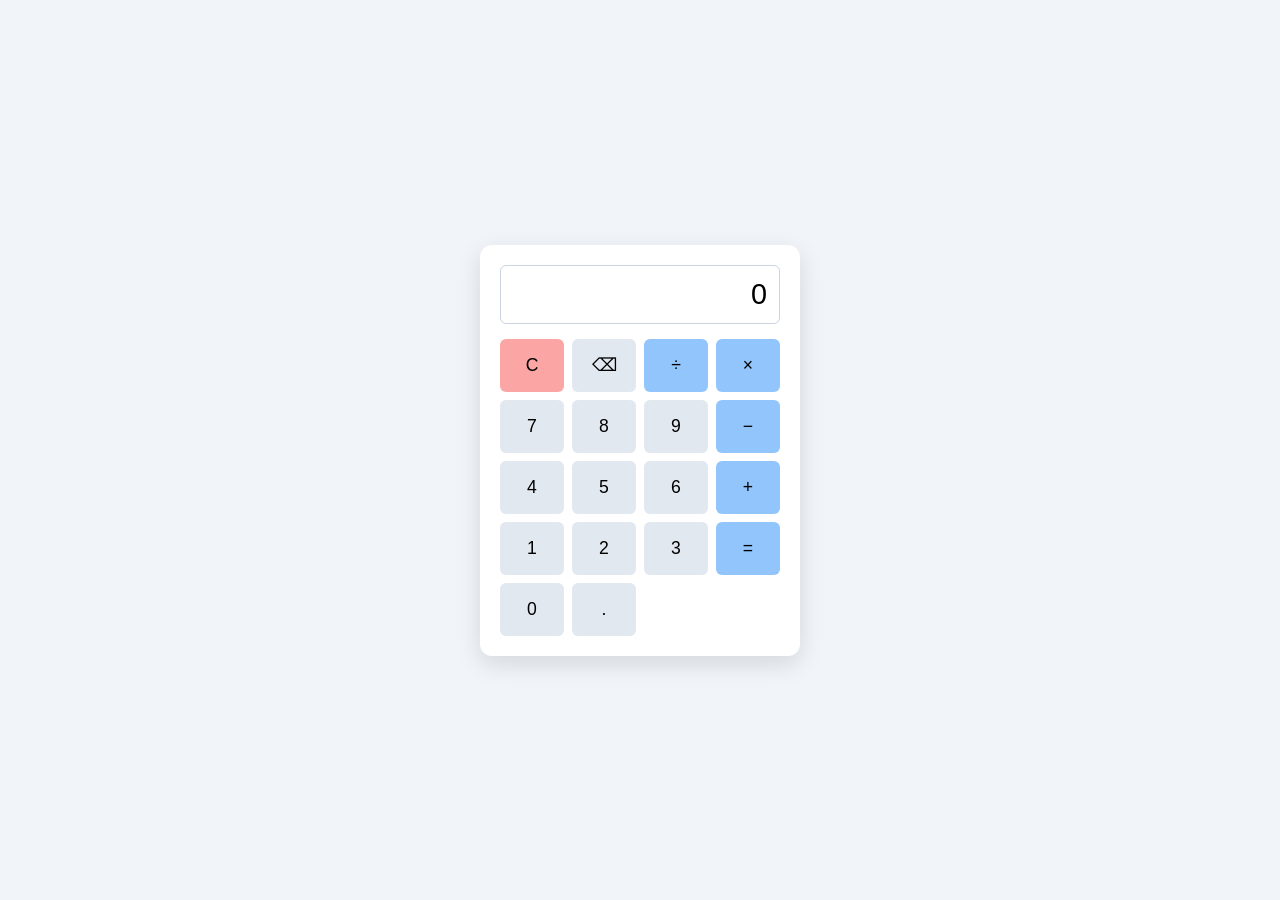
==== Program 6/calc.html @ 78b0bb3d "changes made" ====
<!DOCTYPE html>
<html lang="en">
<head>
	<meta charset="UTF-8">
	<meta name="viewport" content="width=device-width, initial-scale=1.0">
	<title>Simple Calculator</title>
	<style>
		* { box-sizing: border-box; }
		body {
			margin: 0;
			min-height: 100vh;
			display: grid;
			place-items: center;
			font-family: Arial, sans-serif;
			background: #f1f5f9;
		}
		.calculator {
			width: min(90vw, 320px);
			padding: 20px;
			border-radius: 12px;
			background: #ffffff;
			box-shadow: 0 8px 24px rgba(0, 0, 0, 0.12);
		}
		#display {
			width: 100%;
			margin-bottom: 15px;
			padding: 12px;
			border: 1px solid #cbd5e1;
			border-radius: 6px;
			font-size: 1.8rem;
			text-align: right;
		}
		.buttons {
			display: grid;
			grid-template-columns: repeat(4, 1fr);
			gap: 8px;
		}
		button {
			padding: 16px;
			border: 0;
			border-radius: 6px;
			background: #e2e8f0;
			font-size: 1.1rem;
			cursor: pointer;
		}
		button:hover { background: #cbd5e1; }
		.operator, .equals { background: #93c5fd; }
		.clear { background: #fca5a5; }
	</style>
</head>
<body>
	<main class="calculator">
		<input id="display" type="text" value="0" readonly aria-label="Calculator display">
		<div class="buttons">
			<button type="button" class="clear" data-action="clear">C</button>
			<button type="button" data-action="backspace">⌫</button>
			<button type="button" class="operator" data-value="/">÷</button>
			<button type="button" class="operator" data-value="*">×</button>
			<button type="button" data-value="7">7</button>
			<button type="button" data-value="8">8</button>
			<button type="button" data-value="9">9</button>
			<button type="button" class="operator" data-value="-">−</button>
			<button type="button" data-value="4">4</button>
			<button type="button" data-value="5">5</button>
			<button type="button" data-value="6">6</button>
			<button type="button" class="operator" data-value="+">+</button>
			<button type="button" data-value="1">1</button>
			<button type="button" data-value="2">2</button>
			<button type="button" data-value="3">3</button>
			<button type="button" class="equals" data-action="calculate">=</button>
			<button type="button" data-value="0">0</button>
			<button type="button" data-value=".">.</button>
		</div>
	</main>

	<script>
		const display = document.getElementById('display');
		let expression = '';

		function addValue(value) {
			if (display.value === 'Error') expression = '';
			expression += value;
			display.value = expression || '0';
		}

		function calculate() {
			if (!expression) return;
			try {
				if (!/^[0-9+\-*/.() ]+$/.test(expression)) throw new Error();
				const result = Function(`"use strict"; return (${expression})`)();
				if (!Number.isFinite(result)) throw new Error('Invalid result');
				expression = String(result);
				display.value = expression;
			} catch {
				expression = '';
				display.value = 'Error';
			}
		}

		document.querySelector('.buttons').addEventListener('click', (event) => {
			const button = event.target.closest('button');
			if (!button) return;
			if (button.dataset.action === 'clear') {
				expression = '';
				display.value = '0';
			} else if (button.dataset.action === 'backspace') {
				expression = expression.slice(0, -1);
				display.value = expression || '0';
			} else if (button.dataset.action === 'calculate') {
				calculate();
			} else {
				addValue(button.dataset.value);
			}
		});

		document.addEventListener('keydown', (event) => {
			const key = event.key;
			if (/^[0-9.]$/.test(key) || /^[+\-*/]$/.test(key)) {
				addValue(key);
			} else if (key === 'Enter' || key === '=') {
				event.preventDefault();
				calculate();
			} else if (key === 'Escape' || key.toLowerCase() === 'c') {
				expression = '';
				display.value = '0';
			} else if (key === 'Backspace') {
				expression = expression.slice(0, -1);
				display.value = expression || '0';
			}
		});
	</script>
</body>
</html>
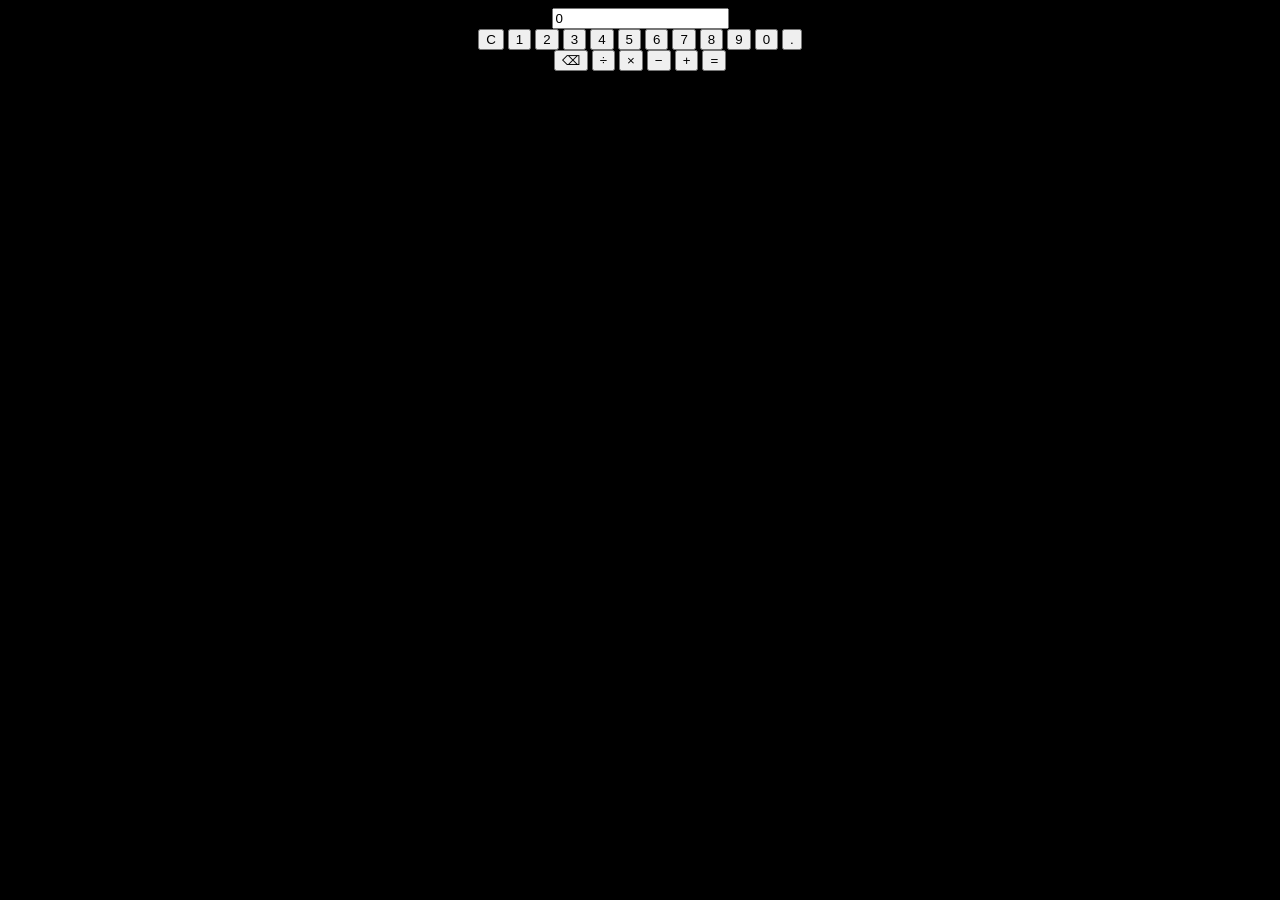
==== commit a21fd5d0: "2nd" ====
--- a/Program 6/calc.html
+++ b/Program 6/calc.html
@@ -4,86 +4,37 @@
 	<meta charset="UTF-8">
 	<meta name="viewport" content="width=device-width, initial-scale=1.0">
 	<title>Simple Calculator</title>
-	<style>
-		* { box-sizing: border-box; }
-		body {
-			margin: 0;
-			min-height: 100vh;
-			display: grid;
-			place-items: center;
-			font-family: Arial, sans-serif;
-			background: #f1f5f9;
-		}
-		.calculator {
-			width: min(90vw, 320px);
-			padding: 20px;
-			border-radius: 12px;
-			background: #ffffff;
-			box-shadow: 0 8px 24px rgba(0, 0, 0, 0.12);
-		}
-		#display {
-			width: 100%;
-			margin-bottom: 15px;
-			padding: 12px;
-			border: 1px solid #cbd5e1;
-			border-radius: 6px;
-			font-size: 1.8rem;
-			text-align: right;
-		}
-		.buttons {
-			display: grid;
-			grid-template-columns: repeat(4, 1fr);
-			gap: 8px;
-		}
-		button {
-			padding: 16px;
-			border: 0;
-			border-radius: 6px;
-			background: #e2e8f0;
-			font-size: 1.1rem;
-			cursor: pointer;
-		}
-		button:hover { background: #cbd5e1; }
-		.operator, .equals { background: #93c5fd; }
-		.clear { background: #fca5a5; }
-	</style>
 </head>
-<body>
-	<main class="calculator">
+<body bgcolor="black"><main class="calculator"><center>
 		<input id="display" type="text" value="0" readonly aria-label="Calculator display">
 		<div class="buttons">
-			<button type="button" class="clear" data-action="clear">C</button>
+			<button type="button" class="clear" data-action="clear" >C</button>
+			<button type="button" data-value="1">1</button>
+			<button type="button" data-value="2">2</button>
+			<button type="button" data-value="3">3</button>
+			<button type="button" data-value="4">4</button>
+			<button type="button" data-value="5">5</button>
+			<button type="button" data-value="6">6</button>
+			<button type="button" data-value="7">7</button>
+			<button type="button" data-value="8">8</button>
+			<button type="button" data-value="9">9</button>
+			<button type="button" data-value="0">0</button>
+			<button type="button" data-value=".">.</button><br>
 			<button type="button" data-action="backspace">⌫</button>
 			<button type="button" class="operator" data-value="/">÷</button>
 			<button type="button" class="operator" data-value="*">×</button>
-			<button type="button" data-value="7">7</button>
-			<button type="button" data-value="8">8</button>
-			<button type="button" data-value="9">9</button>
 			<button type="button" class="operator" data-value="-">−</button>
-			<button type="button" data-value="4">4</button>
-			<button type="button" data-value="5">5</button>
-			<button type="button" data-value="6">6</button>
 			<button type="button" class="operator" data-value="+">+</button>
-			<button type="button" data-value="1">1</button>
-			<button type="button" data-value="2">2</button>
-			<button type="button" data-value="3">3</button>
 			<button type="button" class="equals" data-action="calculate">=</button>
-			<button type="button" data-value="0">0</button>
-			<button type="button" data-value=".">.</button>
-		</div>
-	</main>
-
-	<script>
-		const display = document.getElementById('display');
+		</div></main>
+<script>
+	const display = document.getElementById('display');
 		let expression = '';
-
 		function addValue(value) {
 			if (display.value === 'Error') expression = '';
 			expression += value;
-			display.value = expression || '0';
-		}
-
-		function calculate() {
+			display.value = expression || '0';}
+			function calculate() {
 			if (!expression) return;
 			try {
 				if (!/^[0-9+\-*/.() ]+$/.test(expression)) throw new Error();
@@ -93,11 +44,8 @@
 				display.value = expression;
 			} catch {
 				expression = '';
-				display.value = 'Error';
-			}
-		}
-
-		document.querySelector('.buttons').addEventListener('click', (event) => {
+				display.value = 'Error';}}
+			document.querySelector('.buttons').addEventListener('click', (event) => {
 			const button = event.target.closest('button');
 			if (!button) return;
 			if (button.dataset.action === 'clear') {
@@ -110,10 +58,8 @@
 				calculate();
 			} else {
 				addValue(button.dataset.value);
-			}
-		});
-
-		document.addEventListener('keydown', (event) => {
+			}});
+			document.addEventListener('keydown', (event) => {
 			const key = event.key;
 			if (/^[0-9.]$/.test(key) || /^[+\-*/]$/.test(key)) {
 				addValue(key);
@@ -126,8 +72,7 @@
 			} else if (key === 'Backspace') {
 				expression = expression.slice(0, -1);
 				display.value = expression || '0';
-			}
-		});
-	</script>
+			}});
+</script></center>
 </body>
 </html>
